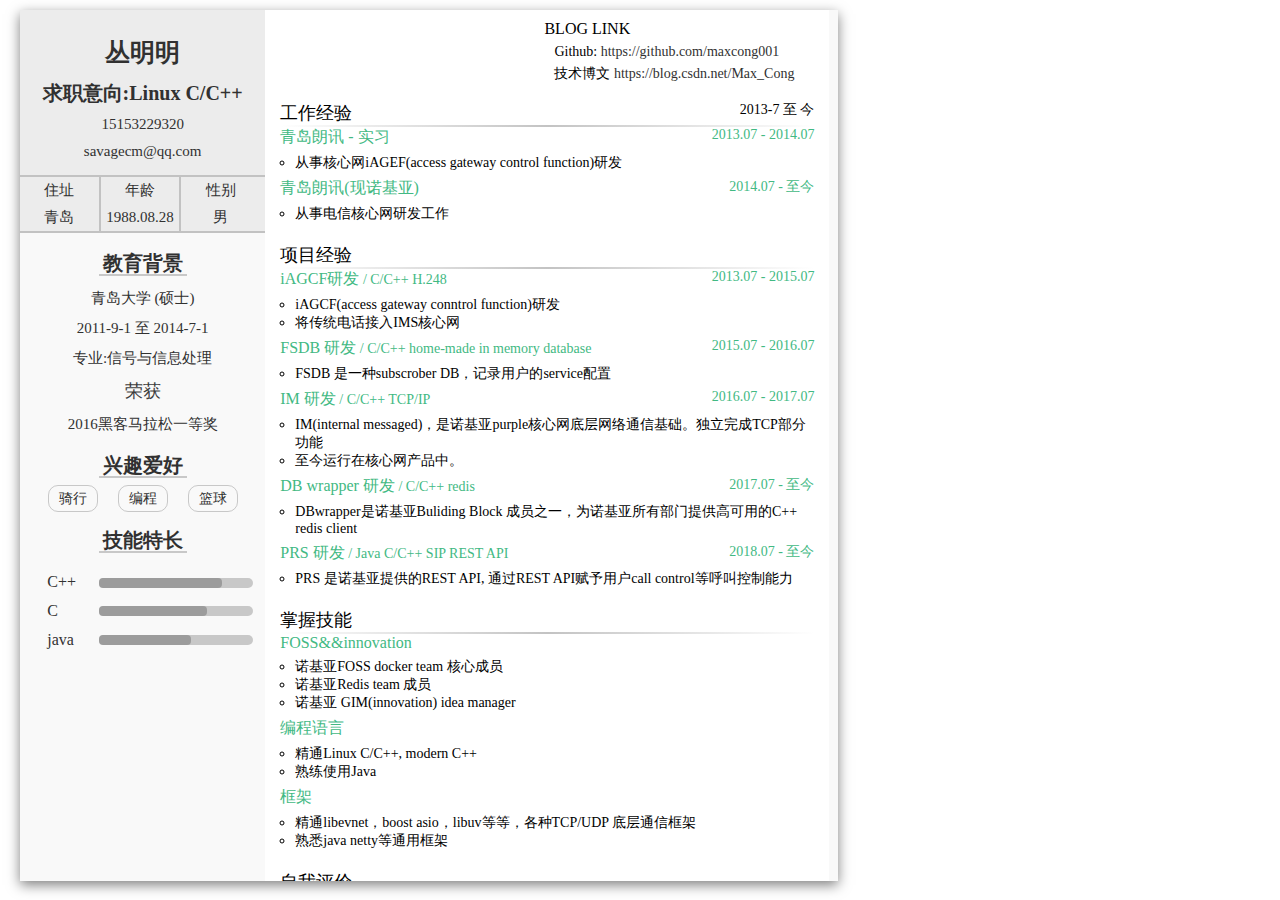
==== blogs/resume/index.html @ ff9a9c33 "AAA" ====
<!DOCTYPE html>
<html>

<head>
    <meta charset=utf-8>
    <meta name=viewport content="width=device-width,initial-scale=1">
    <title>resume</title>
    <link href=./static/css/app.a55c00d3ee062ec84c463a294a59464b.css rel=stylesheet>
</head>

<body>
    <div id=app></div>
    <script type=text/javascript src=./static/js/manifest.2ae2e69a05c33dfc65f8.js></script>
    <script type=text/javascript src=./static/js/vendor.b2a7f18f2869cb2abff1.js></script>
    <script type=text/javascript src=./static/js/app.bfabb2a42301501fe6bf.js></script>
</body>

</html>
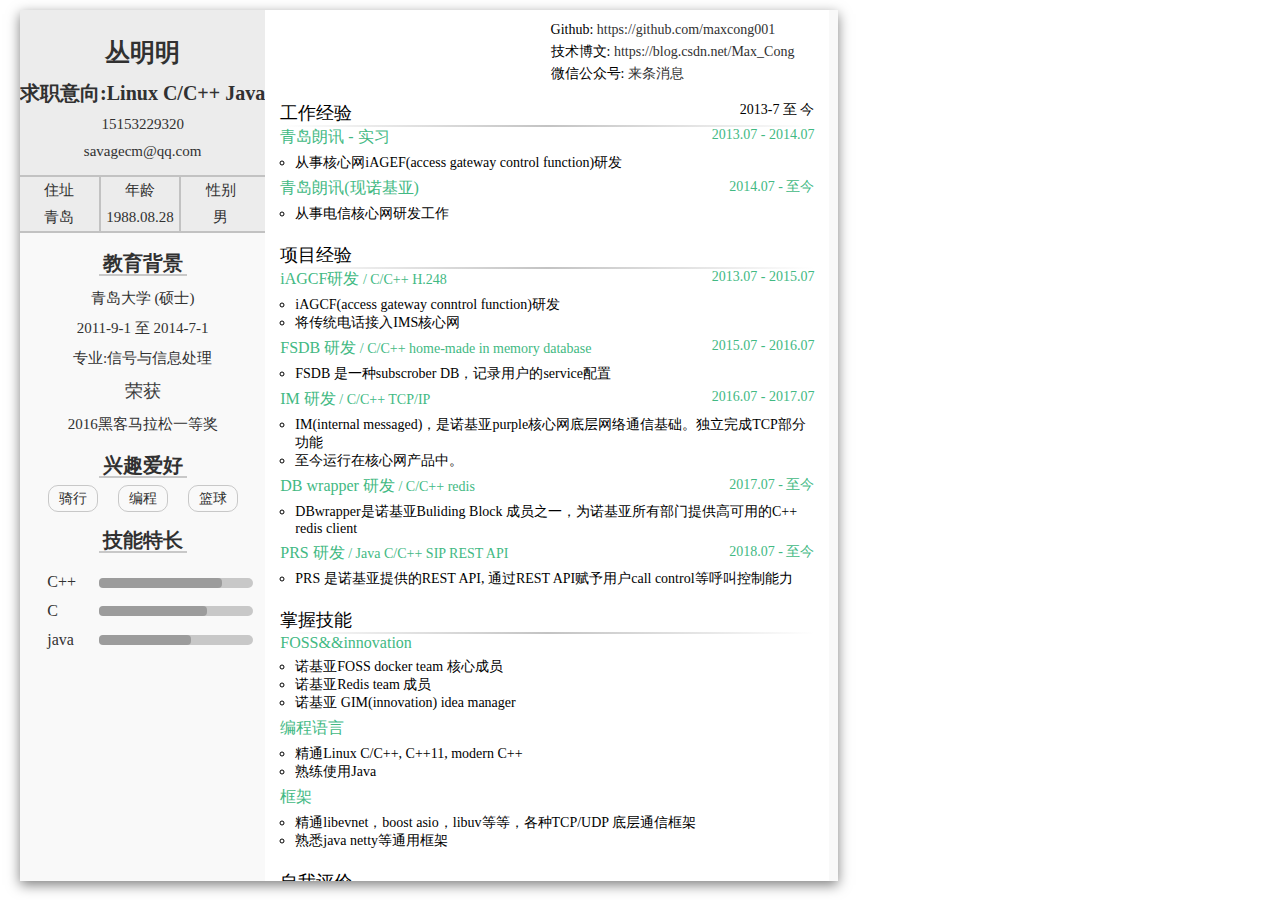
==== commit b48bafd2: "a" ====
--- a/blogs/resume/index.html
+++ b/blogs/resume/index.html
@@ -5,14 +5,14 @@
     <meta charset=utf-8>
     <meta name=viewport content="width=device-width,initial-scale=1">
     <title>resume</title>
-    <link href=./static/css/app.a55c00d3ee062ec84c463a294a59464b.css rel=stylesheet>
+    <link href=./static/css/app.bfa1f0a3067cdd7a5c499a28fa64f395.css rel=stylesheet>
 </head>
 
 <body>
     <div id=app></div>
     <script type=text/javascript src=./static/js/manifest.2ae2e69a05c33dfc65f8.js></script>
     <script type=text/javascript src=./static/js/vendor.b2a7f18f2869cb2abff1.js></script>
-    <script type=text/javascript src=./static/js/app.bfabb2a42301501fe6bf.js></script>
+    <script type=text/javascript src=./static/js/app.3202beb115dbaba4e359.js></script>
 </body>
 
 </html>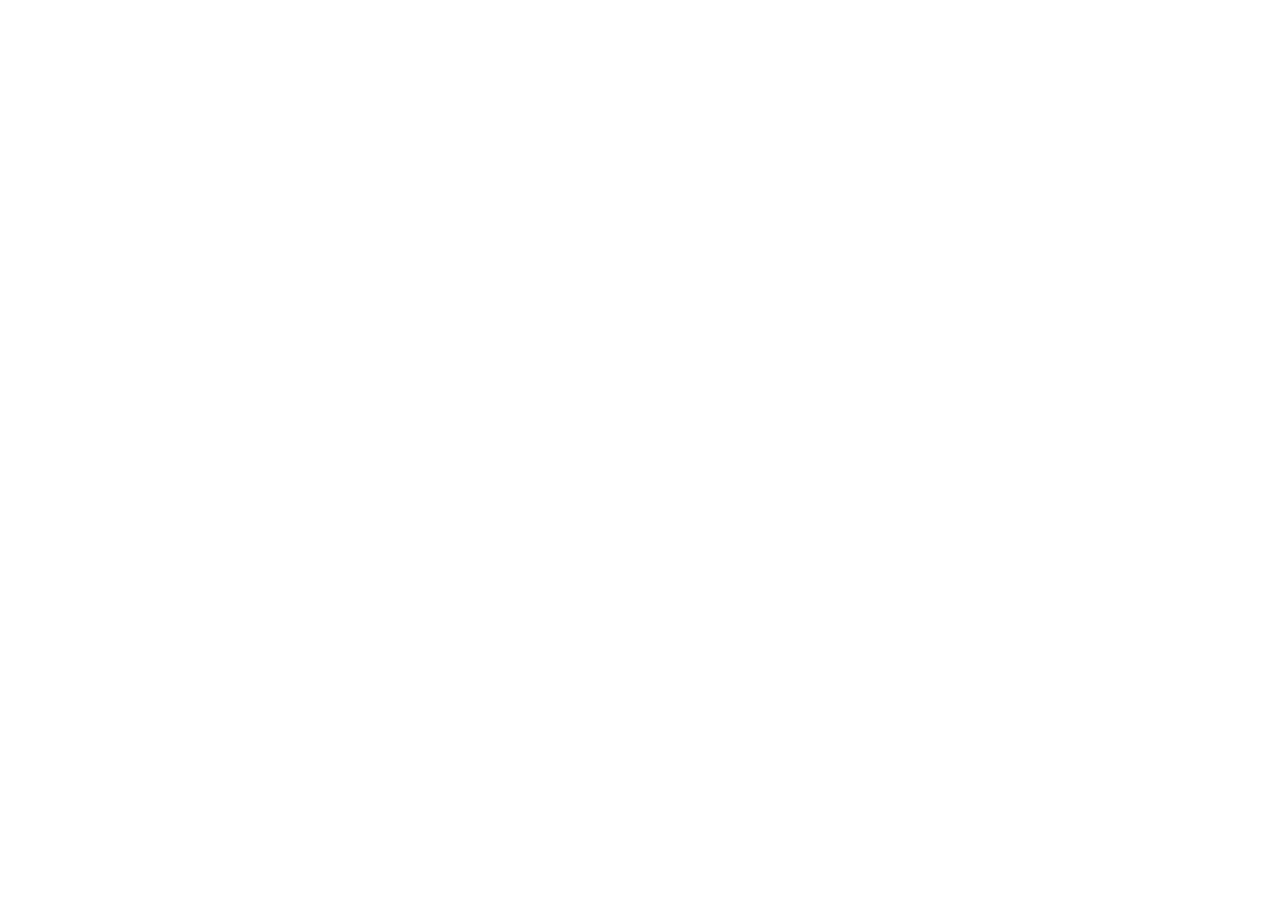
==== commit 6ae4bbd6: "a" ====
--- a/blogs/resume/index.html
+++ b/blogs/resume/index.html
@@ -1,18 +1 @@
-<!DOCTYPE html>
-<html>
-
-<head>
-    <meta charset=utf-8>
-    <meta name=viewport content="width=device-width,initial-scale=1">
-    <title>resume</title>
-    <link href=./static/css/app.bfa1f0a3067cdd7a5c499a28fa64f395.css rel=stylesheet>
-</head>
-
-<body>
-    <div id=app></div>
-    <script type=text/javascript src=./static/js/manifest.2ae2e69a05c33dfc65f8.js></script>
-    <script type=text/javascript src=./static/js/vendor.b2a7f18f2869cb2abff1.js></script>
-    <script type=text/javascript src=./static/js/app.3202beb115dbaba4e359.js></script>
-</body>
-
-</html>+<!DOCTYPE html><html><head><meta charset=utf-8><meta name=viewport content="width=device-width,initial-scale=1"><title>resume</title><link href=/static/css/app.bfa1f0a3067cdd7a5c499a28fa64f395.css rel=stylesheet></head><body><div id=app></div><script type=text/javascript src=/static/js/manifest.2ae2e69a05c33dfc65f8.js></script><script type=text/javascript src=/static/js/vendor.b2a7f18f2869cb2abff1.js></script><script type=text/javascript src=/static/js/app.d998fae8ee08f176d436.js></script></body></html>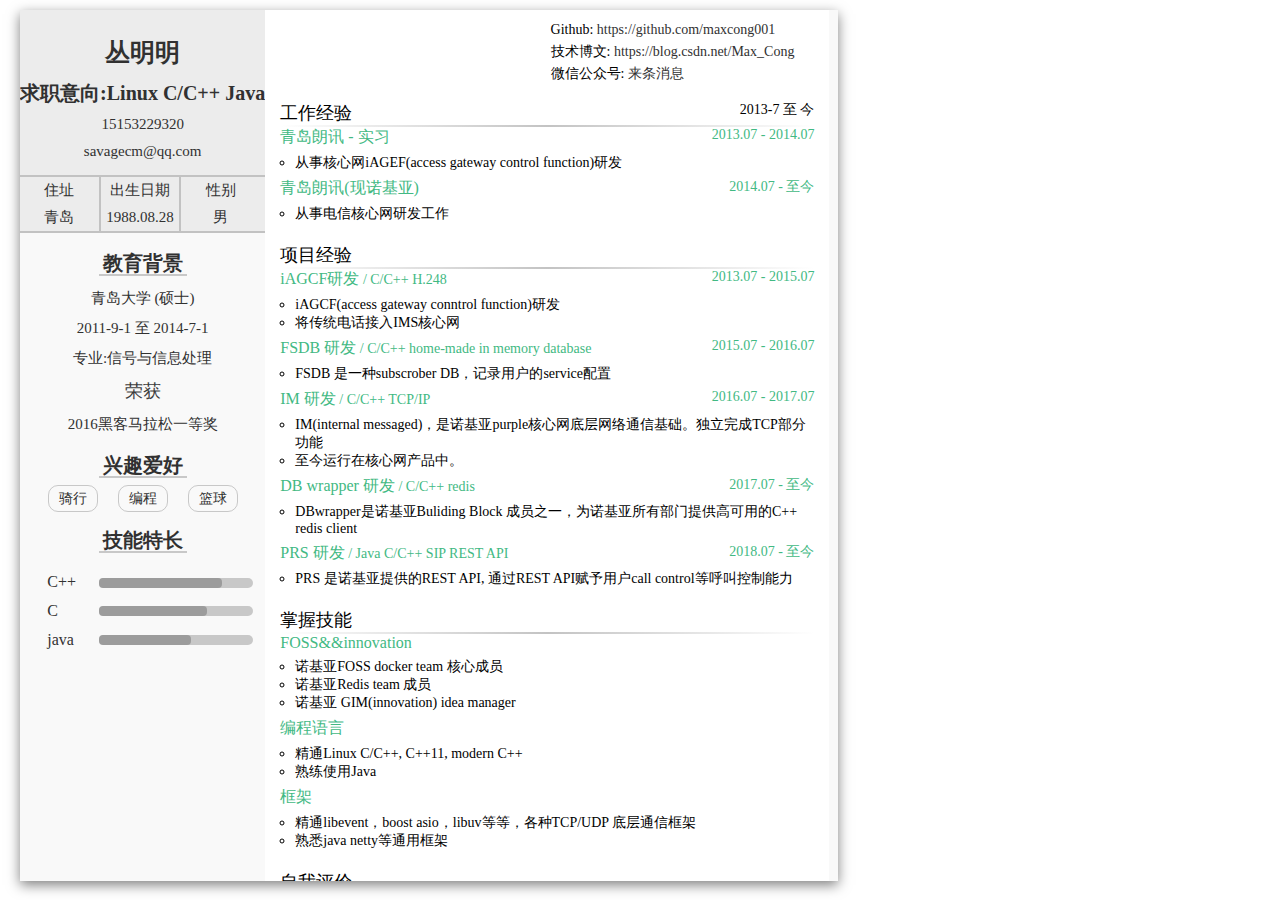
==== commit a562e288: "Update index.html" ====
--- a/blogs/resume/index.html
+++ b/blogs/resume/index.html
@@ -1 +1,18 @@
-<!DOCTYPE html><html><head><meta charset=utf-8><meta name=viewport content="width=device-width,initial-scale=1"><title>resume</title><link href=/static/css/app.bfa1f0a3067cdd7a5c499a28fa64f395.css rel=stylesheet></head><body><div id=app></div><script type=text/javascript src=/static/js/manifest.2ae2e69a05c33dfc65f8.js></script><script type=text/javascript src=/static/js/vendor.b2a7f18f2869cb2abff1.js></script><script type=text/javascript src=/static/js/app.d998fae8ee08f176d436.js></script></body></html>+<!DOCTYPE html>
+<html>
+
+<head>
+    <meta charset=utf-8>
+    <meta name=viewport content="width=device-width,initial-scale=1">
+    <title>resume</title>
+    <link href=./static/css/app.bfa1f0a3067cdd7a5c499a28fa64f395.css rel=stylesheet>
+</head>
+
+<body>
+    <div id=app></div>
+    <script type=text/javascript src=./static/js/manifest.2ae2e69a05c33dfc65f8.js></script>
+    <script type=text/javascript src=./static/js/vendor.b2a7f18f2869cb2abff1.js></script>
+    <script type=text/javascript src=./static/js/app.ff9c88963b6b4ec7c589.js></script>
+</body>
+
+</html>